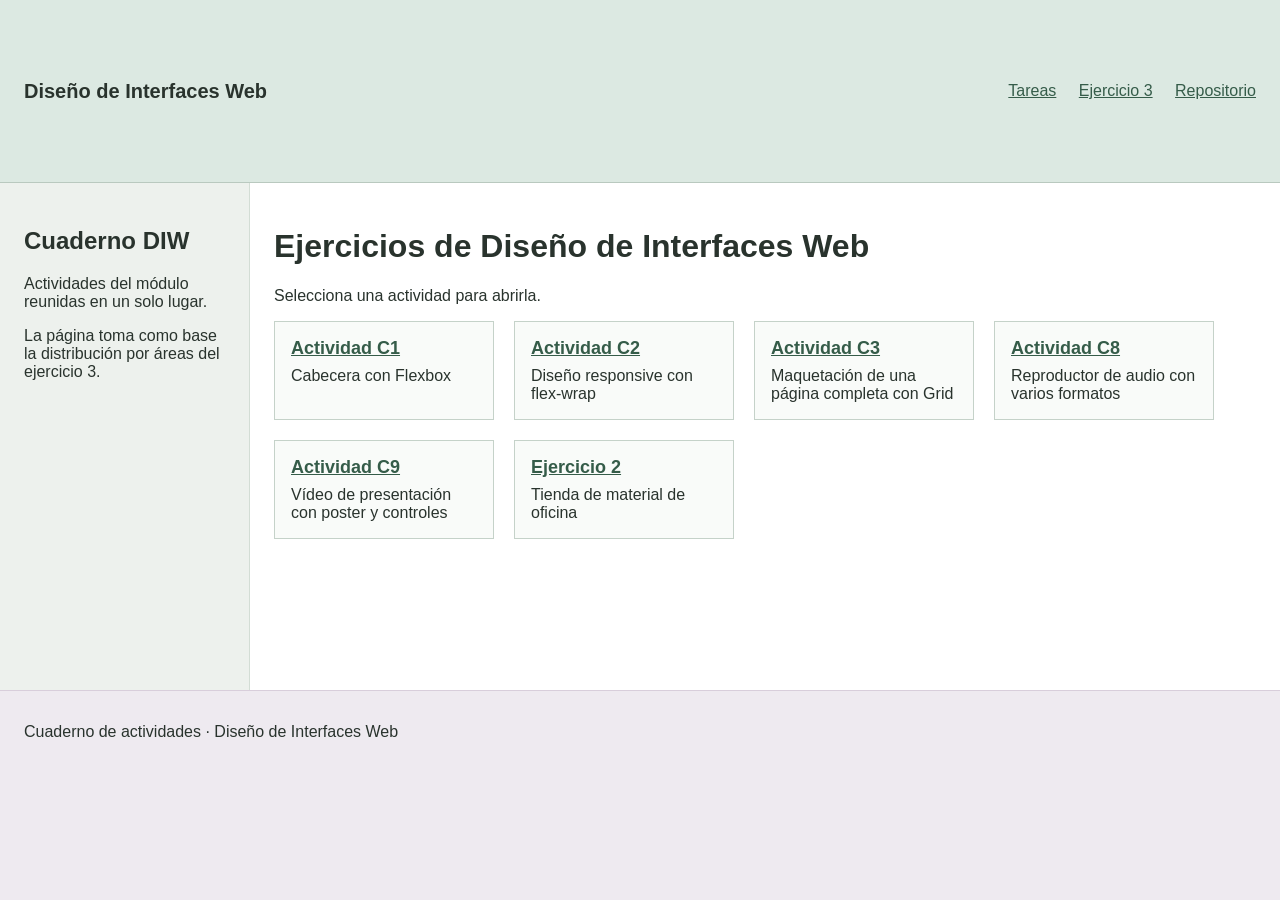
==== ejercicios/c7-inicio/index.html @ 7b8b193f "Organize C7 home page in its exercise folder" ====
<!DOCTYPE html>
<html lang="es">
<head>
    <meta charset="UTF-8">
    <meta name="viewport" content="width=device-width, initial-scale=1.0">
    <title>DIW - Ejercicios</title>
    <link rel="stylesheet" href="styles.css">
</head>
<body>
    <div class="contenedor">
        <header>
            <span>Diseño de Interfaces Web</span>
            <nav>
                <a href="#tareas">Tareas</a>
                <a href="../c3-grid/index.html">Ejercicio 3</a>
                <a href="https://github.com/altedante4-cyber/DAW-Diseno-de-Interfaz">Repositorio</a>
            </nav>
        </header>

        <aside>
            <h2>Cuaderno DIW</h2>
            <p>Actividades del módulo reunidas en un solo lugar.</p>
            <p>La página toma como base la distribución por áreas del ejercicio 3.</p>
        </aside>

        <main id="tareas">
            <h1>Ejercicios de Diseño de Interfaces Web</h1>
            <p>Selecciona una actividad para abrirla.</p>

            <section class="productos" aria-label="Actividades del módulo">
                <article class="tarjeta">
                    <h2><a href="../c1-flexbox/index.html">Actividad C1</a></h2>
                    <p>Cabecera con Flexbox</p>
                </article>
                <article class="tarjeta">
                    <h2><a href="../c2-responsive/index.html">Actividad C2</a></h2>
                    <p>Diseño responsive con flex-wrap</p>
                </article>
                <article class="tarjeta">
                    <h2><a href="../c3-grid/index.html">Actividad C3</a></h2>
                    <p>Maquetación de una página completa con Grid</p>
                </article>
                <article class="tarjeta">
                    <h2><a href="../c8-audio/index.html">Actividad C8</a></h2>
                    <p>Reproductor de audio con varios formatos</p>
                </article>
                <article class="tarjeta">
                    <h2><a href="../c9-video/index.html">Actividad C9</a></h2>
                    <p>Vídeo de presentación con poster y controles</p>
                </article>
                <article class="tarjeta">
                    <h2><a href="../02-productos/index.html">Ejercicio 2</a></h2>
                    <p>Tienda de material de oficina</p>
                </article>
            </section>
        </main>

        <footer>
            <p>Cuaderno de actividades · Diseño de Interfaces Web</p>
        </footer>
    </div>
</body>
</html>
---- ejercicios/c7-inicio/styles.css ----
body {
    margin: 0;
    font-family: Arial, sans-serif;
    color: #29332d;
    background-color: #f7f8f6;
}

.contenedor {
    display: grid;
    grid-template-areas:
        "cabecera cabecera"
        "lateral contenido"
        "pie pie";
    grid-template-columns: 250px 1fr;
    min-height: 100vh;
}

header {
    grid-area: cabecera;
    display: flex;
    justify-content: space-between;
    align-items: center;
    padding: 16px 24px;
    background-color: #dce9e2;
    border-bottom: 1px solid #b9c9bf;
}

header span {
    font-size: 20px;
    font-weight: bold;
}

nav a {
    margin-left: 18px;
    color: #355c49;
}

aside {
    grid-area: lateral;
    padding: 24px;
    background-color: #edf1ed;
    border-right: 1px solid #d3ddd5;
}

main {
    grid-area: contenido;
    padding: 24px;
    background-color: #fff;
}

footer {
    grid-area: pie;
    padding: 16px 24px;
    background-color: #eeeaf0;
    border-top: 1px solid #d8cedb;
}

.productos {
    display: flex;
    flex-wrap: wrap;
    gap: 20px;
}

.tarjeta {
    box-sizing: border-box;
    width: 220px;
    padding: 16px;
    border: 1px solid #c5d2c9;
    background-color: #f9fbf9;
}

.tarjeta h2 {
    margin: 0 0 8px;
    font-size: 18px;
}

.tarjeta h2 a {
    color: #355c49;
}

.tarjeta p {
    margin: 0;
}
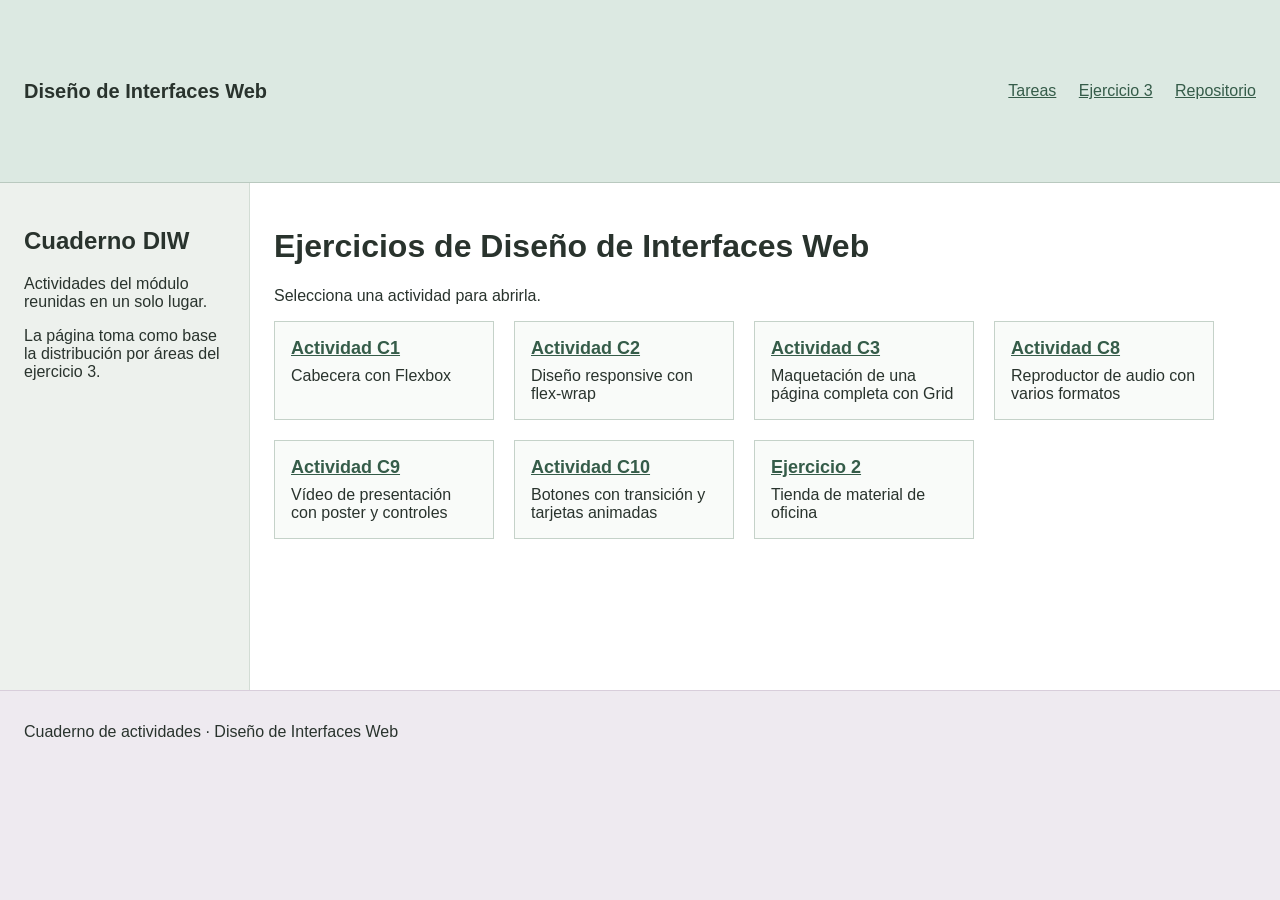
==== commit 883ac75d: "Add C10 animations exercise" ====
--- a/ejercicios/c7-inicio/index.html
+++ b/ejercicios/c7-inicio/index.html
@@ -49,6 +49,10 @@
                     <p>Vídeo de presentación con poster y controles</p>
                 </article>
                 <article class="tarjeta">
+                    <h2><a href="../c10-animaciones/index.html">Actividad C10</a></h2>
+                    <p>Botones con transición y tarjetas animadas</p>
+                </article>
+                <article class="tarjeta">
                     <h2><a href="../02-productos/index.html">Ejercicio 2</a></h2>
                     <p>Tienda de material de oficina</p>
                 </article>
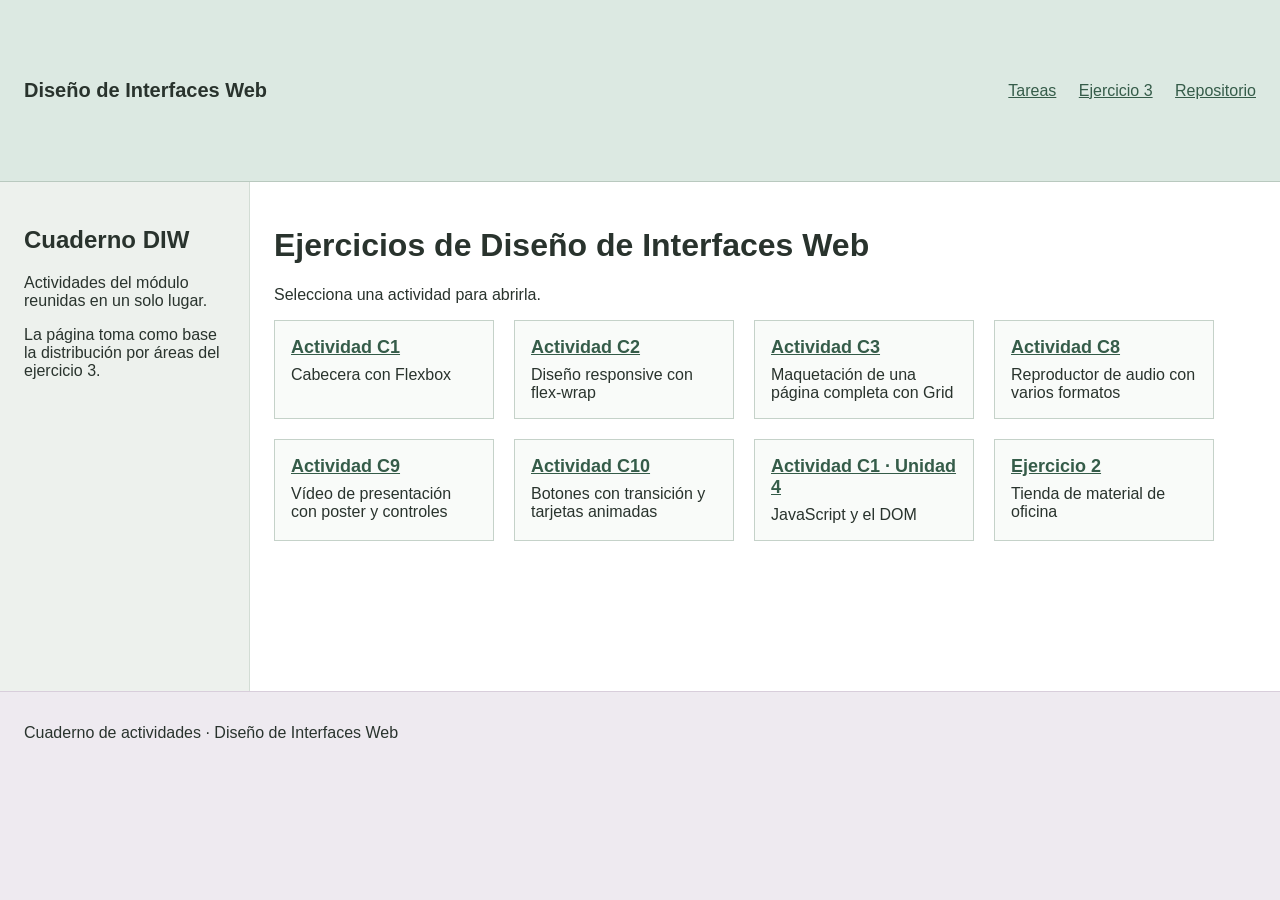
==== commit 43ded030: "Link Unidad4 C1 exercise and add delivery document" ====
--- a/ejercicios/c7-inicio/index.html
+++ b/ejercicios/c7-inicio/index.html
@@ -53,6 +53,10 @@
                     <p>Botones con transición y tarjetas animadas</p>
                 </article>
                 <article class="tarjeta">
+                    <h2><a href="../../Unidad4/ActividadC1/index.html">Actividad C1 · Unidad 4</a></h2>
+                    <p>JavaScript y el DOM</p>
+                </article>
+                <article class="tarjeta">
                     <h2><a href="../02-productos/index.html">Ejercicio 2</a></h2>
                     <p>Tienda de material de oficina</p>
                 </article>
